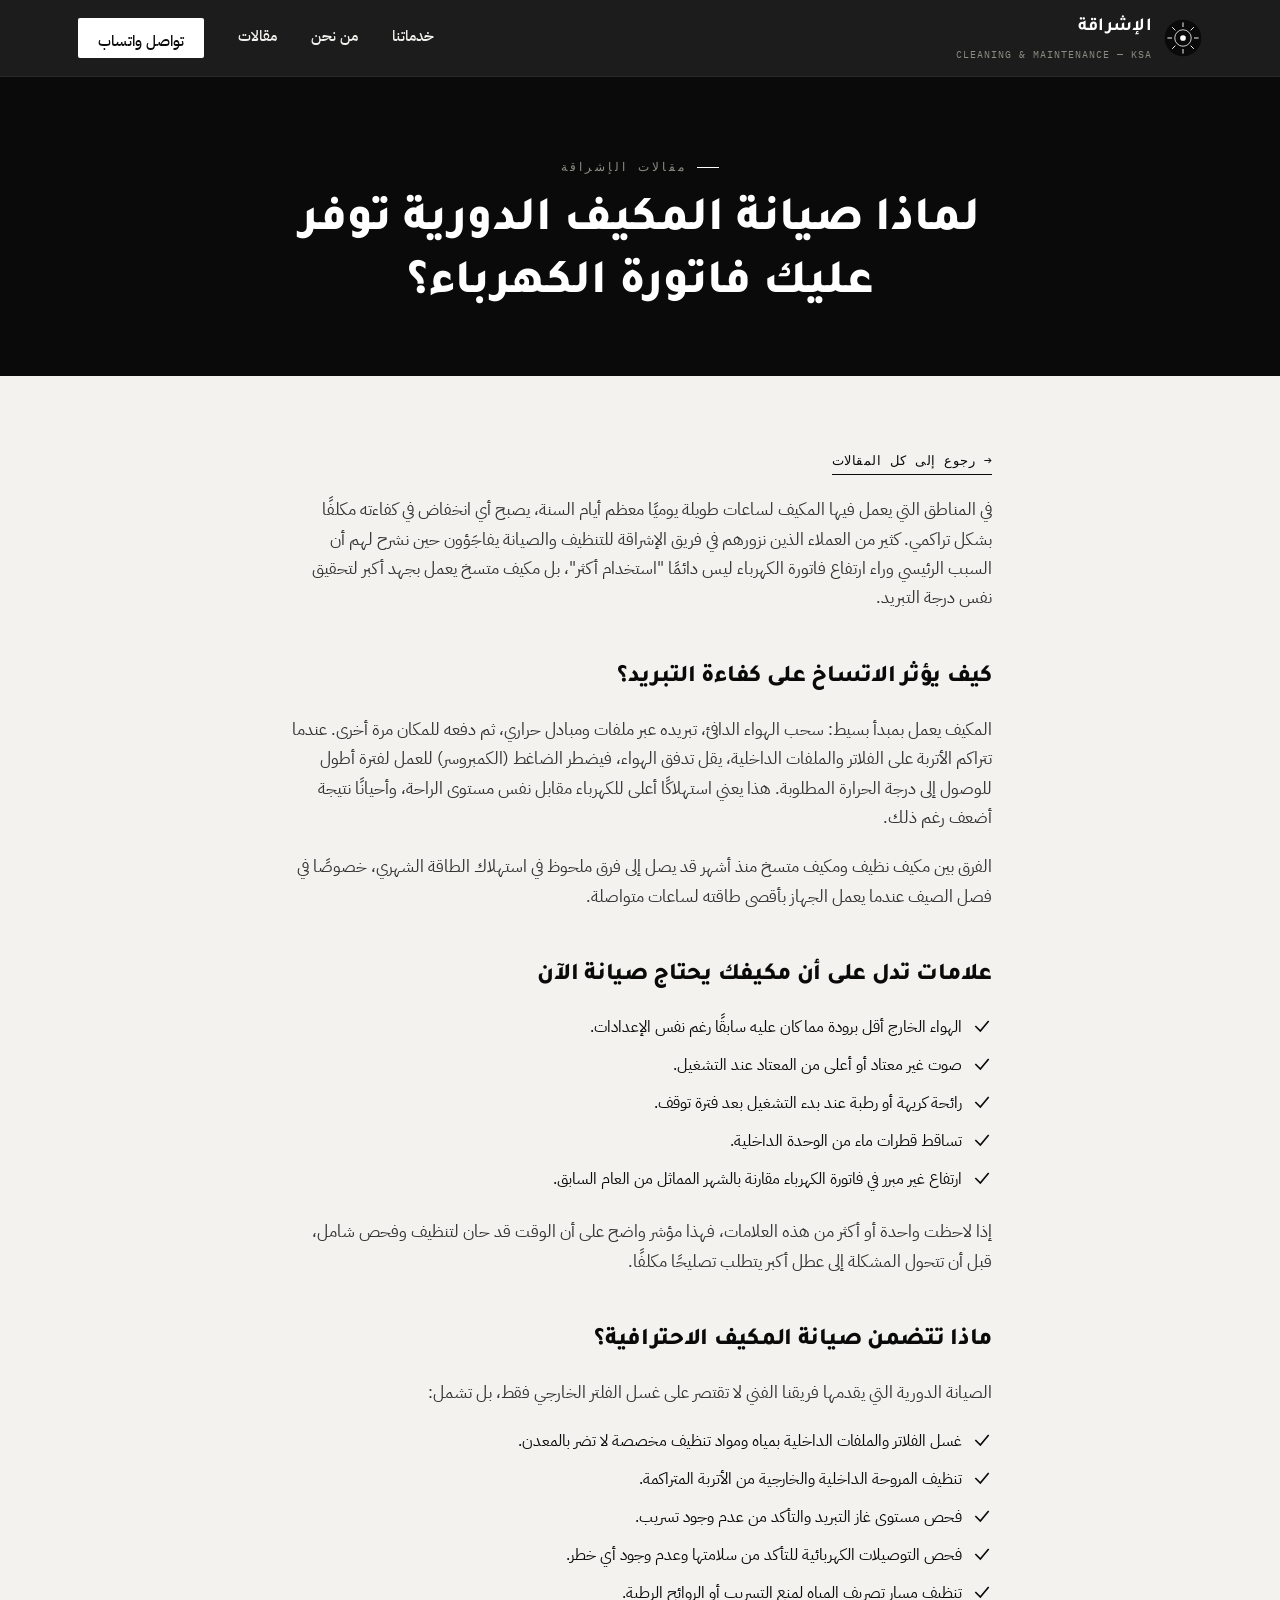
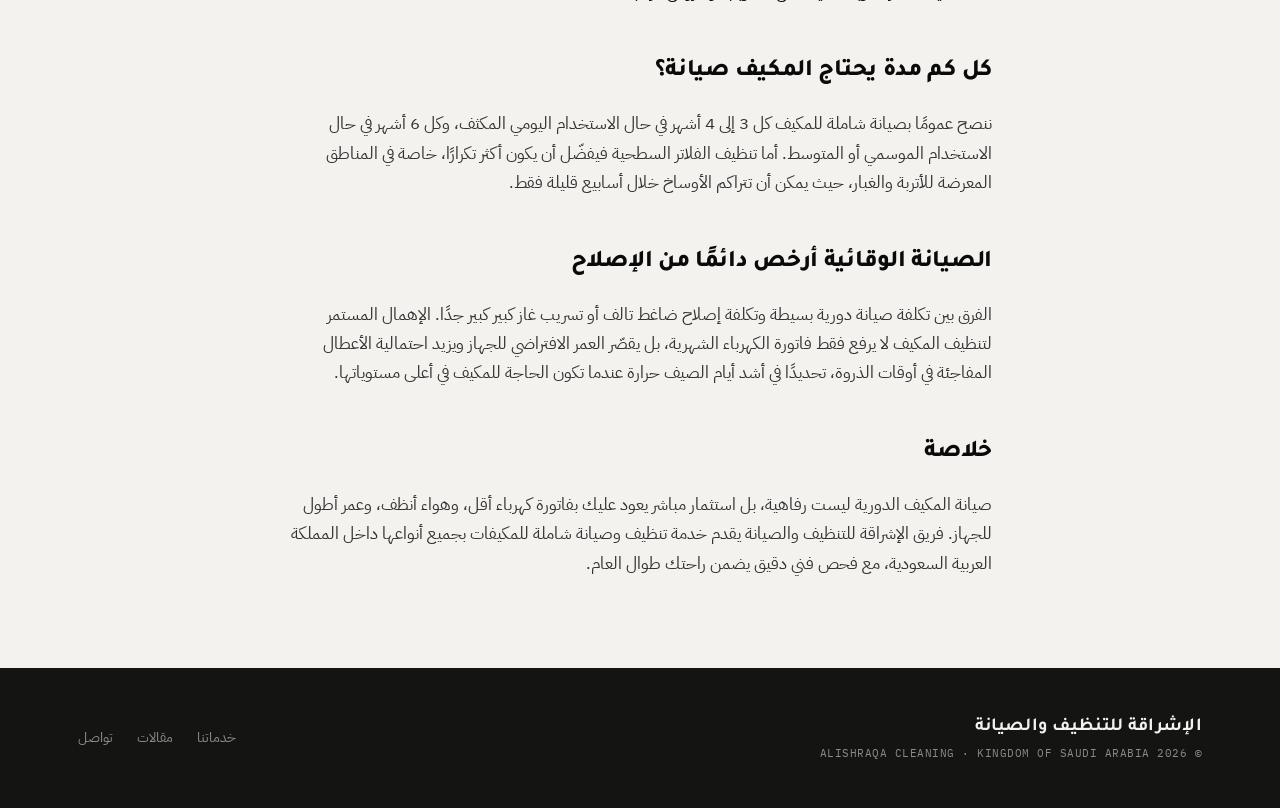
==== article-sianat-mokayifat.html @ 03fc373b "إضافة مقال صيانة المكيفات" ====
<!DOCTYPE html>
<html lang="ar" dir="rtl">
<head>
<meta charset="UTF-8" />
<meta name="viewport" content="width=device-width, initial-scale=1.0" />
<title>لماذا صيانة المكيف الدورية توفر عليك فاتورة الكهرباء؟ | الإشراقة للتنظيف والصيانة</title>
<meta name="description" content="تعرف على العلاقة المباشرة بين نظافة المكيف واستهلاك الكهرباء، وعلامات تدل على أن مكيفك بحاجة صيانة عاجلة، ولماذا الصيانة الدورية أرخص من الإصلاح." />
<meta name="robots" content="index, follow" />
<meta name="author" content="الإشراقة للتنظيف والصيانة" />
<meta property="og:title" content="لماذا صيانة المكيف الدورية توفر عليك فاتورة الكهرباء؟" />
<meta property="og:description" content="العلاقة بين نظافة المكيف واستهلاك الطاقة، وعلامات تخبرك أن مكيفك يحتاج صيانة الآن." />
<meta property="og:type" content="article" />
<link rel="canonical" href="https://riorioriorio000000-debug.github.io/neo-syntax-portfolio/article-sianat-mokayifat.html" />
<link rel="icon" type="image/svg+xml" href="logo.svg" />
<link rel="preconnect" href="https://fonts.googleapis.com" />
<link rel="preconnect" href="https://fonts.gstatic.com" crossorigin />
<link href="https://fonts.googleapis.com/css2?family=IBM+Plex+Mono:wght@400;500;600&family=IBM+Plex+Sans+Arabic:wght@400;500;600&family=Tajawal:wght@500;700;800&display=swap" rel="stylesheet" />
<link rel="stylesheet" href="style.css" />
<script type="application/ld+json">
{
  "@context": "https://schema.org",
  "@type": "Article",
  "headline": "لماذا صيانة المكيف الدورية توفر عليك فاتورة الكهرباء؟",
  "author": {"@type":"Organization","name":"الإشراقة للتنظيف والصيانة"},
  "publisher": {"@type":"Organization","name":"الإشراقة للتنظيف والصيانة"},
  "mainEntityOfPage": "https://riorioriorio000000-debug.github.io/neo-syntax-portfolio/article-sianat-mokayifat.html"
}
</script>
</head>
<body>

<nav class="site-nav">
  <div class="wrap">
    <a href="index.html" class="brand">
      <img src="logo.svg" alt="شعار الإشراقة للتنظيف والصيانة" width="38" height="38" />
      <span class="brand-text">الإشراقة<span>CLEANING &amp; MAINTENANCE — KSA</span></span>
    </a>
    <div class="nav-links" id="navLinks">
      <a href="index.html#services">خدماتنا</a>
      <a href="index.html#about">من نحن</a>
      <a href="index.html#articles">مقالات</a>
      <a href="index.html#contact" class="nav-cta">تواصل واتساب</a>
    </div>
    <button class="nav-toggle" id="navToggle" aria-label="فتح القائمة">
      <svg viewBox="0 0 24 24" fill="none" stroke="currentColor" stroke-width="2"><line x1="3" y1="6" x2="21" y2="6"/><line x1="3" y1="12" x2="21" y2="12"/><line x1="3" y1="18" x2="21" y2="18"/></svg>
    </button>
  </div>
</nav>

<header class="article-hero">
  <div class="wrap">
    <div class="eyebrow">مقالات الإشراقة</div>
    <h1>لماذا صيانة المكيف الدورية توفر عليك فاتورة الكهرباء؟</h1>
  </div>
</header>

<article class="article-body">
  <a class="back-link" href="index.html#articles">→ رجوع إلى كل المقالات</a>

  <p>في المناطق التي يعمل فيها المكيف لساعات طويلة يوميًا معظم أيام السنة، يصبح أي انخفاض في كفاءته مكلفًا بشكل تراكمي. كثير من العملاء الذين نزورهم في فريق الإشراقة للتنظيف والصيانة يفاجَؤون حين نشرح لهم أن السبب الرئيسي وراء ارتفاع فاتورة الكهرباء ليس دائمًا "استخدام أكثر"، بل مكيف متسخ يعمل بجهد أكبر لتحقيق نفس درجة التبريد.</p>

  <h2>كيف يؤثر الاتساخ على كفاءة التبريد؟</h2>
  <p>المكيف يعمل بمبدأ بسيط: سحب الهواء الدافئ، تبريده عبر ملفات ومبادل حراري، ثم دفعه للمكان مرة أخرى. عندما تتراكم الأتربة على الفلاتر والملفات الداخلية، يقل تدفق الهواء، فيضطر الضاغط (الكمبروسر) للعمل لفترة أطول للوصول إلى درجة الحرارة المطلوبة. هذا يعني استهلاكًا أعلى للكهرباء مقابل نفس مستوى الراحة، وأحيانًا نتيجة أضعف رغم ذلك.</p>
  <p>الفرق بين مكيف نظيف ومكيف متسخ منذ أشهر قد يصل إلى فرق ملحوظ في استهلاك الطاقة الشهري، خصوصًا في فصل الصيف عندما يعمل الجهاز بأقصى طاقته لساعات متواصلة.</p>

  <h2>علامات تدل على أن مكيفك يحتاج صيانة الآن</h2>
  <ul>
    <li><svg viewBox="0 0 24 24" fill="none" stroke="currentColor" stroke-width="2"><path d="M4 12l6 6L20 6"/></svg> الهواء الخارج أقل برودة مما كان عليه سابقًا رغم نفس الإعدادات.</li>
    <li><svg viewBox="0 0 24 24" fill="none" stroke="currentColor" stroke-width="2"><path d="M4 12l6 6L20 6"/></svg> صوت غير معتاد أو أعلى من المعتاد عند التشغيل.</li>
    <li><svg viewBox="0 0 24 24" fill="none" stroke="currentColor" stroke-width="2"><path d="M4 12l6 6L20 6"/></svg> رائحة كريهة أو رطبة عند بدء التشغيل بعد فترة توقف.</li>
    <li><svg viewBox="0 0 24 24" fill="none" stroke="currentColor" stroke-width="2"><path d="M4 12l6 6L20 6"/></svg> تساقط قطرات ماء من الوحدة الداخلية.</li>
    <li><svg viewBox="0 0 24 24" fill="none" stroke="currentColor" stroke-width="2"><path d="M4 12l6 6L20 6"/></svg> ارتفاع غير مبرر في فاتورة الكهرباء مقارنة بالشهر المماثل من العام السابق.</li>
  </ul>
  <p>إذا لاحظت واحدة أو أكثر من هذه العلامات، فهذا مؤشر واضح على أن الوقت قد حان لتنظيف وفحص شامل، قبل أن تتحول المشكلة إلى عطل أكبر يتطلب تصليحًا مكلفًا.</p>

  <h2>ماذا تتضمن صيانة المكيف الاحترافية؟</h2>
  <p>الصيانة الدورية التي يقدمها فريقنا الفني لا تقتصر على غسل الفلتر الخارجي فقط، بل تشمل:</p>
  <ul>
    <li><svg viewBox="0 0 24 24" fill="none" stroke="currentColor" stroke-width="2"><path d="M4 12l6 6L20 6"/></svg> غسل الفلاتر والملفات الداخلية بمياه ومواد تنظيف مخصصة لا تضر بالمعدن.</li>
    <li><svg viewBox="0 0 24 24" fill="none" stroke="currentColor" stroke-width="2"><path d="M4 12l6 6L20 6"/></svg> تنظيف المروحة الداخلية والخارجية من الأتربة المتراكمة.</li>
    <li><svg viewBox="0 0 24 24" fill="none" stroke="currentColor" stroke-width="2"><path d="M4 12l6 6L20 6"/></svg> فحص مستوى غاز التبريد والتأكد من عدم وجود تسريب.</li>
    <li><svg viewBox="0 0 24 24" fill="none" stroke="currentColor" stroke-width="2"><path d="M4 12l6 6L20 6"/></svg> فحص التوصيلات الكهربائية للتأكد من سلامتها وعدم وجود أي خطر.</li>
    <li><svg viewBox="0 0 24 24" fill="none" stroke="currentColor" stroke-width="2"><path d="M4 12l6 6L20 6"/></svg> تنظيف مسار تصريف المياه لمنع التسريب أو الروائح الرطبة.</li>
  </ul>

  <h2>كل كم مدة يحتاج المكيف صيانة؟</h2>
  <p>ننصح عمومًا بصيانة شاملة للمكيف كل 3 إلى 4 أشهر في حال الاستخدام اليومي المكثف، وكل 6 أشهر في حال الاستخدام الموسمي أو المتوسط. أما تنظيف الفلاتر السطحية فيفضّل أن يكون أكثر تكرارًا، خاصة في المناطق المعرضة للأتربة والغبار، حيث يمكن أن تتراكم الأوساخ خلال أسابيع قليلة فقط.</p>

  <h2>الصيانة الوقائية أرخص دائمًا من الإصلاح</h2>
  <p>الفرق بين تكلفة صيانة دورية بسيطة وتكلفة إصلاح ضاغط تالف أو تسريب غاز كبير كبير جدًا. الإهمال المستمر لتنظيف المكيف لا يرفع فقط فاتورة الكهرباء الشهرية، بل يقصّر العمر الافتراضي للجهاز ويزيد احتمالية الأعطال المفاجئة في أوقات الذروة، تحديدًا في أشد أيام الصيف حرارة عندما تكون الحاجة للمكيف في أعلى مستوياتها.</p>

  <h2>خلاصة</h2>
  <p>صيانة المكيف الدورية ليست رفاهية، بل استثمار مباشر يعود عليك بفاتورة كهرباء أقل، وهواء أنظف، وعمر أطول للجهاز. فريق الإشراقة للتنظيف والصيانة يقدم خدمة تنظيف وصيانة شاملة للمكيفات بجميع أنواعها داخل المملكة العربية السعودية، مع فحص فني دقيق يضمن راحتك طوال العام.</p>
</article>

<footer>
  <div class="wrap">
    <div>
      <div class="brand-text">الإشراقة للتنظيف والصيانة</div>
      <div class="footer-meta">© 2026 ALISHRAQA CLEANING · KINGDOM OF SAUDI ARABIA</div>
    </div>
    <div class="footer-links">
      <a href="index.html#services">خدماتنا</a>
      <a href="index.html#articles">مقالات</a>
      <a href="index.html#contact">تواصل</a>
    </div>
  </div>
</footer>

<script src="script.js"></script>
</body>
</html>
---- style.css ----
/* ===== Design Tokens ===== */
:root{
  --black:#0a0a0a;
  --near-black:#141412;
  --white:#ffffff;
  --off-white:#f3f2ee;
  --line:#2a2a26;
  --line-light:#dedcd4;
  --gray:#8c8c84;
  --gray-light:#6b6a62;
  --radius:2px;
  --ff-display:'Tajawal', sans-serif;
  --ff-body:'IBM Plex Sans Arabic', sans-serif;
  --ff-mono:'IBM Plex Mono', monospace;
}

*{margin:0;padding:0;box-sizing:border-box;}
html{scroll-behavior:smooth;}
@media (prefers-reduced-motion: reduce){html{scroll-behavior:auto;}
  *{animation-duration:0.01ms !important; animation-iteration-count:1 !important; transition-duration:0.01ms !important;}}

body{
  font-family:var(--ff-body);
  background:var(--off-white);
  color:var(--black);
  line-height:1.75;
  overflow-x:hidden;
}

a{color:inherit;text-decoration:none;}
img,svg{display:block;max-width:100%;}
ul{list-style:none;}
:focus-visible{outline:2px solid var(--black);outline-offset:3px;}

.wrap{max-width:1180px;margin:0 auto;padding:0 28px;}

/* ===== Sunburst signature element ===== */
.rays{position:absolute;inset:0;pointer-events:none;}
.rays svg{width:100%;height:100%;}

/* ===== Nav ===== */
.site-nav{
  position:sticky;top:0;z-index:50;
  background:rgba(10,10,10,.92);
  backdrop-filter:blur(8px);
  border-bottom:1px solid var(--line);
}
.site-nav .wrap{
  display:flex;align-items:center;justify-content:space-between;
  height:76px;
}
.brand{display:flex;align-items:center;gap:12px;}
.brand img{width:38px;height:38px;}
.brand-text{color:var(--white);font-family:var(--ff-display);font-weight:700;font-size:1.15rem;letter-spacing:.3px;}
.brand-text span{display:block;font-family:var(--ff-mono);font-size:.62rem;color:var(--gray);font-weight:400;letter-spacing:1px;margin-top:2px;}
.nav-links{display:flex;align-items:center;gap:34px;}
.nav-links a{color:var(--off-white);font-size:.94rem;font-weight:500;position:relative;padding-bottom:4px;}
.nav-links a::after{content:'';position:absolute;right:0;left:0;bottom:0;height:1px;background:var(--white);transform:scaleX(0);transition:transform .3s ease;}
.nav-links a:hover::after{transform:scaleX(1);}
.nav-cta{
  background:var(--white);color:var(--black) !important;
  padding:10px 20px;font-weight:700;font-size:.88rem;
  border-radius:var(--radius);
}
.nav-toggle{display:none;}

/* ===== Hero ===== */
.hero{
  position:relative;
  background:var(--black);
  color:var(--white);
  padding:96px 0 120px;
  overflow:hidden;
  text-align:center;
}
.hero-mark{
  width:104px;height:104px;margin:0 auto 32px;
  position:relative;z-index:2;
  animation:spin-slow 40s linear infinite;
}
@keyframes spin-slow{to{transform:rotate(360deg);}}
.hero-eyebrow{
  font-family:var(--ff-mono);font-size:.72rem;letter-spacing:3px;
  color:var(--gray);text-transform:uppercase;margin-bottom:22px;
  position:relative;z-index:2;
}
.hero h1{
  font-family:var(--ff-display);font-weight:800;
  font-size:clamp(2.6rem,6vw,4.6rem);
  letter-spacing:-.5px;line-height:1.15;
  position:relative;z-index:2;
}
.hero h1 em{font-style:normal;color:var(--gray);}
.hero p.lead{
  max-width:620px;margin:26px auto 0;
  font-size:1.14rem;color:#cfcfc9;
  position:relative;z-index:2;
}
.hero-actions{
  display:flex;gap:16px;justify-content:center;flex-wrap:wrap;
  margin-top:42px;position:relative;z-index:2;
}
.btn{
  display:inline-flex;align-items:center;gap:10px;
  padding:15px 30px;font-weight:700;font-size:.95rem;
  border-radius:var(--radius);transition:transform .25s ease, background .25s ease;
  border:1.5px solid transparent;
}
.btn:hover{transform:translateY(-2px);}
.btn-solid{background:var(--white);color:var(--black);}
.btn-solid:hover{background:#e5e5e0;}
.btn-outline{border-color:#4a4a44;color:var(--white);}
.btn-outline:hover{border-color:var(--white);}
.btn svg{width:18px;height:18px;}

.hero-strip{
  display:flex;justify-content:center;gap:0;
  flex-wrap:wrap;margin-top:74px;
  position:relative;z-index:2;
  border-top:1px solid var(--line);
  padding-top:34px;
}
.hero-strip .stat{
  padding:0 34px;text-align:center;
  border-left:1px solid var(--line);
}
.hero-strip .stat:last-child{border-left:none;}
.hero-strip .stat b{display:block;font-family:var(--ff-display);font-size:1.7rem;font-weight:800;}
.hero-strip .stat span{font-family:var(--ff-mono);font-size:.68rem;color:var(--gray);letter-spacing:1px;}

/* ===== Section shell ===== */
section{padding:104px 0;}
.head{max-width:640px;margin-bottom:58px;}
.head.center{margin-left:auto;margin-right:auto;text-align:center;}
.eyebrow{
  font-family:var(--ff-mono);font-size:.72rem;letter-spacing:3px;
  color:var(--gray-light);text-transform:uppercase;margin-bottom:14px;
  display:flex;align-items:center;gap:10px;justify-content:flex-start;
}
.head.center .eyebrow{justify-content:center;}
.eyebrow::before{content:'';width:22px;height:1px;background:var(--black);}
h2{
  font-family:var(--ff-display);font-weight:800;
  font-size:clamp(1.9rem,3.4vw,2.7rem);letter-spacing:-.3px;
}
.head p{margin-top:16px;color:var(--gray-light);font-size:1.05rem;}

/* ===== Services ===== */
.services-grid{
  display:grid;grid-template-columns:repeat(3,1fr);gap:1px;
  background:var(--line-light);border:1px solid var(--line-light);
}
.service-card{
  background:var(--off-white);padding:44px 34px;
  transition:background .3s ease, color .3s ease;
  position:relative;
}
.service-card:hover{background:var(--black);color:var(--white);}
.service-card:hover .icon-ray{stroke:var(--white);}
.service-card:hover .service-num{color:var(--gray);}
.service-num{
  font-family:var(--ff-mono);font-size:.72rem;color:var(--gray);
  display:block;margin-bottom:26px;
}
.service-card .icon{width:52px;height:52px;margin-bottom:24px;}
.icon-ray{stroke:var(--black);transition:stroke .3s ease;}
.service-card h3{font-family:var(--ff-display);font-size:1.28rem;font-weight:700;margin-bottom:12px;}
.service-card p{color:inherit;opacity:.8;font-size:.96rem;}

/* ===== About ===== */
.about{background:var(--black);color:var(--white);}
.about .wrap{display:grid;grid-template-columns:1fr 1fr;gap:70px;align-items:center;}
.about-visual{
  position:relative;aspect-ratio:1;border:1px solid var(--line);
  display:flex;align-items:center;justify-content:center;
}
.about-visual svg{width:64%;}
.about-copy .eyebrow{color:var(--gray);}
.about-copy .eyebrow::before{background:var(--white);}
.about-copy h2{color:var(--white);}
.about-copy p{margin-top:20px;color:#cfcfc9;font-size:1.02rem;}
.about-list{margin-top:30px;display:grid;gap:14px;}
.about-list li{display:flex;gap:12px;align-items:flex-start;font-size:.98rem;color:#e6e6e1;}
.about-list svg{width:20px;height:20px;flex:none;margin-top:2px;}

/* ===== Articles ===== */
.articles-grid{display:grid;grid-template-columns:repeat(3,1fr);gap:30px;}
.article-card{
  border:1px solid var(--line-light);padding:32px 28px;
  transition:border-color .3s ease, transform .3s ease;
  display:flex;flex-direction:column;gap:16px;
  background:var(--white);
}
.article-card:hover{border-color:var(--black);transform:translateY(-4px);}
.article-card .icon{width:38px;height:38px;}
.article-card h3{font-family:var(--ff-display);font-size:1.15rem;font-weight:700;line-height:1.4;}
.article-card p{color:var(--gray-light);font-size:.92rem;flex:1;}
.article-card .read{
  font-family:var(--ff-mono);font-size:.75rem;letter-spacing:1px;
  display:inline-flex;align-items:center;gap:8px;font-weight:600;
}

/* ===== Contact ===== */
.contact{background:var(--black);color:var(--white);text-align:center;}
.contact h2{color:var(--white);}
.contact .head{margin-left:auto;margin-right:auto;}
.wa-buttons{display:flex;gap:18px;justify-content:center;flex-wrap:wrap;margin-top:10px;}
.wa-card{
  border:1px solid var(--line);padding:26px 40px;min-width:240px;
  transition:border-color .3s ease, background .3s ease;
}
.wa-card:hover{border-color:var(--white);background:var(--near-black);}
.wa-card span{display:block;font-family:var(--ff-mono);font-size:.7rem;color:var(--gray);letter-spacing:1.5px;margin-bottom:10px;}
.wa-card b{font-family:var(--ff-display);font-size:1.3rem;letter-spacing:.5px;direction:ltr;display:block;}

/* ===== Footer ===== */
footer{background:var(--near-black);color:var(--gray);padding:44px 0;}
footer .wrap{display:flex;justify-content:space-between;align-items:center;flex-wrap:wrap;gap:16px;}
footer .brand-text{color:var(--off-white);}
.footer-links{display:flex;gap:24px;font-size:.85rem;}
.footer-links a:hover{color:var(--white);}
.footer-meta{font-family:var(--ff-mono);font-size:.7rem;letter-spacing:.5px;}

/* ===== Article page ===== */
.article-hero{background:var(--black);color:var(--white);padding:80px 0 60px;text-align:center;}
.article-hero .eyebrow{justify-content:center;color:var(--gray);}
.article-hero .eyebrow::before{background:var(--white);}
.article-hero h1{font-family:var(--ff-display);font-weight:800;font-size:clamp(2rem,4.4vw,3rem);max-width:760px;margin:0 auto;line-height:1.3;}
.article-body{max-width:760px;margin:0 auto;padding:70px 28px;}
.article-body h2{margin-top:44px;margin-bottom:16px;font-size:1.5rem;}
.article-body p{margin-bottom:20px;color:#333;font-size:1.05rem;}
.article-body ul{margin:0 0 24px;display:grid;gap:10px;}
.article-body ul li{display:flex;gap:10px;font-size:1rem;}
.article-body ul svg{width:20px;height:20px;flex:none;margin-top:3px;}
.back-link{
  display:inline-flex;align-items:center;gap:8px;
  font-family:var(--ff-mono);font-size:.8rem;letter-spacing:.5px;
  margin-bottom:20px;border-bottom:1px solid var(--black);padding-bottom:2px;
}

/* ===== Responsive ===== */
@media (max-width:900px){
  .services-grid{grid-template-columns:1fr;}
  .articles-grid{grid-template-columns:1fr;}
  .about .wrap{grid-template-columns:1fr;gap:40px;}
  .about-visual{order:-1;max-width:280px;margin:0 auto;}
}
@media (max-width:760px){
  .nav-links{
    position:fixed;inset:76px 0 0 0;background:var(--black);
    flex-direction:column;justify-content:flex-start;padding:40px 28px;
    gap:26px;transform:translateY(-8px);opacity:0;pointer-events:none;
    transition:opacity .25s ease, transform .25s ease;
  }
  .nav-links.open{opacity:1;pointer-events:auto;transform:translateY(0);}
  .nav-toggle{display:block;background:none;border:none;color:var(--white);}
  .nav-toggle svg{width:26px;height:26px;}
  .hero-strip .stat{padding:0 18px;}
}
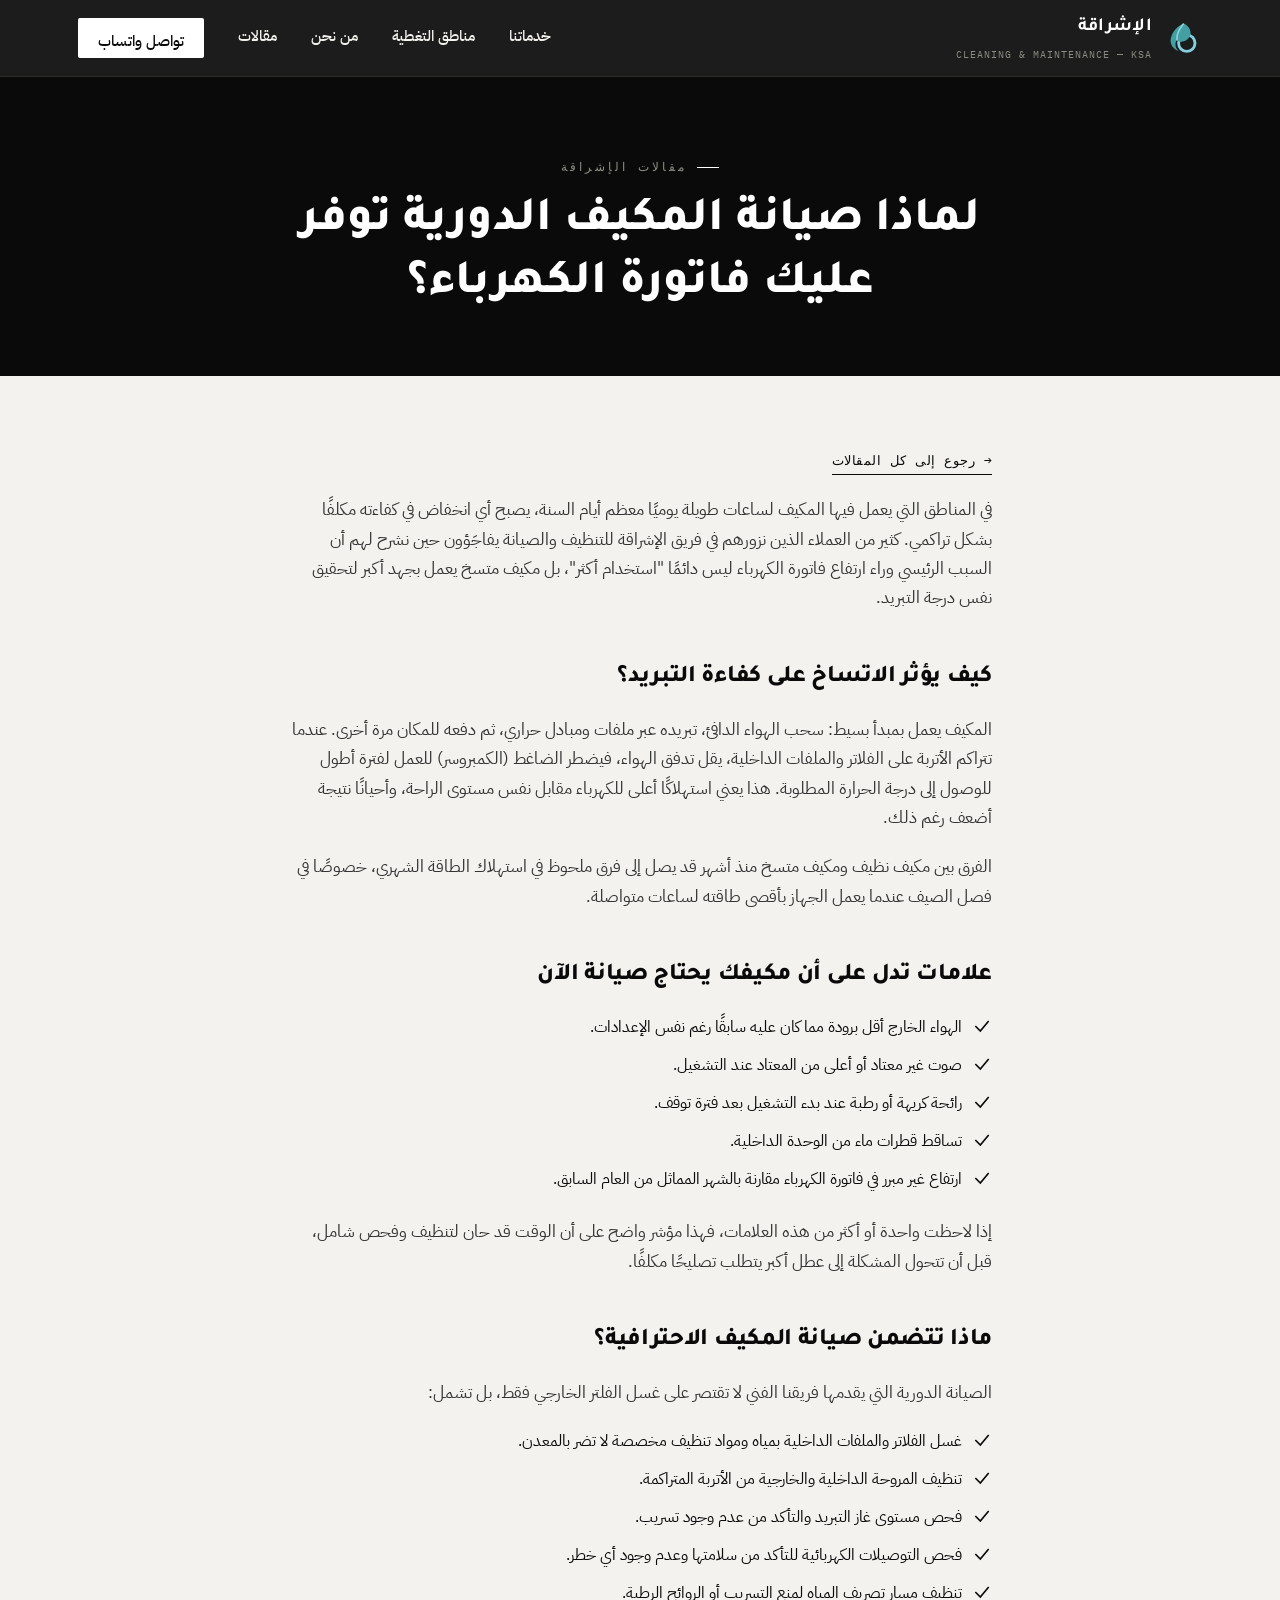
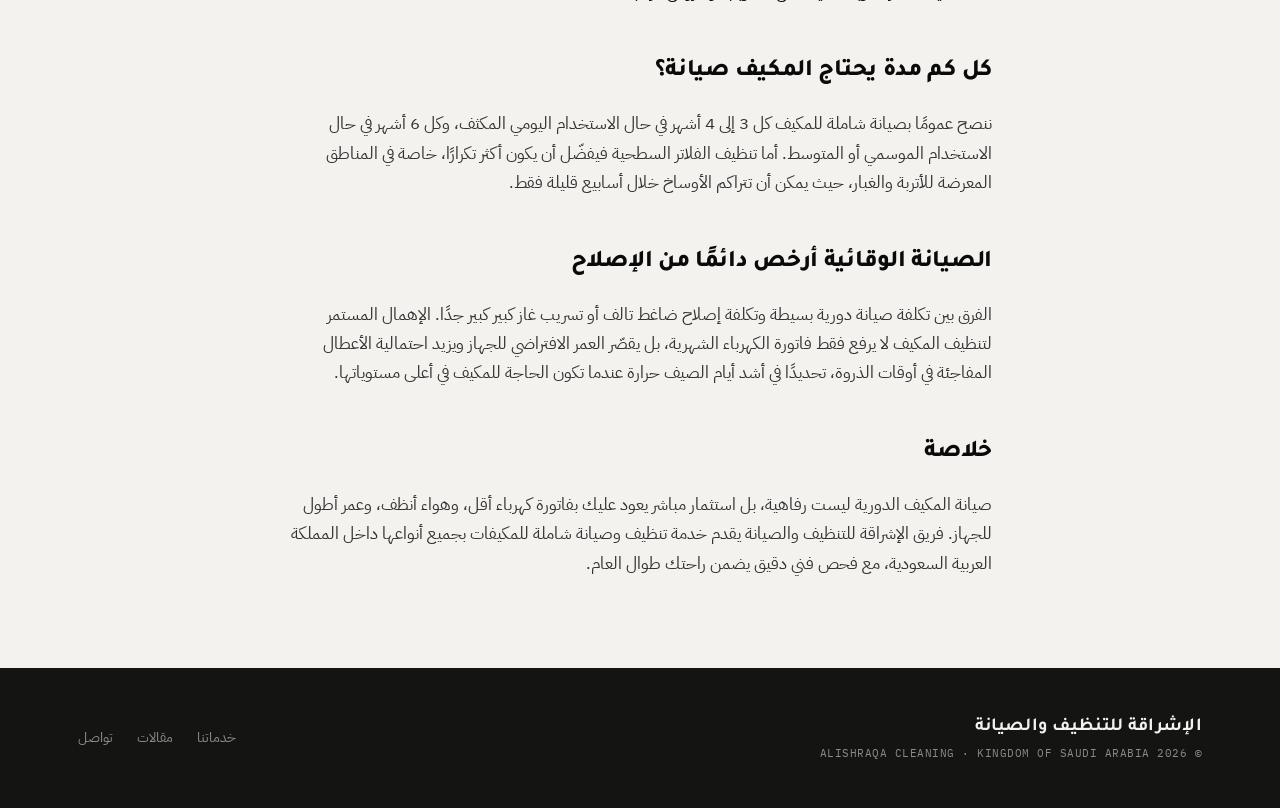
==== commit efc7c1dc: "توحيد شريط التنقل مع الصفحة الرئيسية (مناطق التغطية + تأثير التراب على الاسم)" ====
--- a/article-sianat-mokayifat.html
+++ b/article-sianat-mokayifat.html
@@ -33,10 +33,11 @@
   <div class="wrap">
     <a href="index.html" class="brand">
       <img src="logo.svg" alt="شعار الإشراقة للتنظيف والصيانة" width="38" height="38" />
-      <span class="brand-text">الإشراقة<span>CLEANING &amp; MAINTENANCE — KSA</span></span>
+      <span class="brand-text dust-hover">الإشراقة<span>CLEANING &amp; MAINTENANCE — KSA</span></span>
     </a>
     <div class="nav-links" id="navLinks">
       <a href="index.html#services">خدماتنا</a>
+      <a href="index.html#coverage">مناطق التغطية</a>
       <a href="index.html#about">من نحن</a>
       <a href="index.html#articles">مقالات</a>
       <a href="index.html#contact" class="nav-cta">تواصل واتساب</a>
@@ -109,4 +110,4 @@
 
 <script src="script.js"></script>
 </body>
-</html>+</html>
--- a/style.css
+++ b/style.css
@@ -72,6 +72,12 @@
   padding:96px 0 120px;
   overflow:hidden;
   text-align:center;
+  --mx:.5;--my:.5;
+}
+.hero::before{
+  content:'';position:absolute;inset:0;pointer-events:none;z-index:1;
+  background:radial-gradient(520px circle at calc(var(--mx)*100%) calc(var(--my)*100%), rgba(216,180,121,.14), transparent 62%);
+  transition:background .05s linear;
 }
 .hero-mark{
   width:104px;height:104px;margin:0 auto 32px;
@@ -96,6 +102,11 @@
   font-size:1.14rem;color:#cfcfc9;
   position:relative;z-index:2;
 }
+.hero-promo{
+  max-width:340px;width:80%;margin:36px auto 0;
+  border-radius:8px;position:relative;z-index:2;
+  box-shadow:0 20px 60px rgba(0,0,0,.45);
+}
 .hero-actions{
   display:flex;gap:16px;justify-content:center;flex-wrap:wrap;
   margin-top:42px;position:relative;z-index:2;
@@ -103,7 +114,7 @@
 .btn{
   display:inline-flex;align-items:center;gap:10px;
   padding:15px 30px;font-weight:700;font-size:.95rem;
-  border-radius:var(--radius);transition:transform .25s ease, background .25s ease;
+  border-radius:var(--radius);transition:transform .18s ease-out, background .25s ease;
   border:1.5px solid transparent;
 }
 .btn:hover{transform:translateY(-2px);}
@@ -147,11 +158,11 @@
 
 /* ===== Services ===== */
 .services-grid{
-  display:grid;grid-template-columns:repeat(3,1fr);gap:1px;
+  display:grid;grid-template-columns:repeat(4,1fr);gap:1px;
   background:var(--line-light);border:1px solid var(--line-light);
 }
 .service-card{
-  background:var(--off-white);padding:44px 34px;
+  background:var(--off-white);padding:44px 30px;
   transition:background .3s ease, color .3s ease;
   position:relative;
 }
@@ -164,17 +175,33 @@
 }
 .service-card .icon{width:52px;height:52px;margin-bottom:24px;}
 .icon-ray{stroke:var(--black);transition:stroke .3s ease;}
-.service-card h3{font-family:var(--ff-display);font-size:1.28rem;font-weight:700;margin-bottom:12px;}
-.service-card p{color:inherit;opacity:.8;font-size:.96rem;}
+.service-card h3{font-family:var(--ff-display);font-size:1.15rem;font-weight:700;margin-bottom:12px;}
+.service-card p{color:inherit;opacity:.8;font-size:.94rem;}
+
+/* ===== Coverage ===== */
+.coverage{position:relative;background:var(--white);overflow:hidden;}
+.coverage-bg{
+  position:absolute;inset:0;background-size:cover;background-position:center;
+  opacity:.55;pointer-events:none;
+  background-image:url('[data-uri]');
+  filter:grayscale(.15);
+}
+.coverage .wrap{position:relative;z-index:1;}
+.coverage-grid{display:grid;grid-template-columns:1fr 1.2fr;gap:60px;align-items:center;}
+.coverage-map{border-radius:8px;filter:drop-shadow(0 16px 40px rgba(0,0,0,.15));}
+.coverage-list{display:grid;gap:26px;}
+.coverage-item{border-right:2px solid var(--black);padding-right:20px;}
+.coverage-item h3{font-family:var(--ff-display);font-size:1.2rem;font-weight:700;margin:6px 0 8px;}
+.coverage-item p{color:var(--gray-light);font-size:.94rem;}
 
 /* ===== About ===== */
 .about{background:var(--black);color:var(--white);}
 .about .wrap{display:grid;grid-template-columns:1fr 1fr;gap:70px;align-items:center;}
 .about-visual{
   position:relative;aspect-ratio:1;border:1px solid var(--line);
-  display:flex;align-items:center;justify-content:center;
-}
-.about-visual svg{width:64%;}
+  display:flex;align-items:center;justify-content:center;overflow:hidden;
+}
+.about-visual img{width:100%;height:100%;object-fit:cover;}
 .about-copy .eyebrow{color:var(--gray);}
 .about-copy .eyebrow::before{background:var(--white);}
 .about-copy h2{color:var(--white);}
@@ -191,7 +218,7 @@
   display:flex;flex-direction:column;gap:16px;
   background:var(--white);
 }
-.article-card:hover{border-color:var(--black);transform:translateY(-4px);}
+.article-card:hover{border-color:var(--black);}
 .article-card .icon{width:38px;height:38px;}
 .article-card h3{font-family:var(--ff-display);font-size:1.15rem;font-weight:700;line-height:1.4;}
 .article-card p{color:var(--gray-light);font-size:.92rem;flex:1;}
@@ -201,13 +228,19 @@
 }
 
 /* ===== Contact ===== */
-.contact{background:var(--black);color:var(--white);text-align:center;}
+.contact{background:var(--black);color:var(--white);text-align:center;position:relative;overflow:hidden;}
+.contact-bg{
+  position:absolute;inset:0;background-size:cover;background-position:center;
+  opacity:.12;pointer-events:none;
+  background-image:url('[data-uri]');
+}
+.contact .wrap{position:relative;z-index:1;}
 .contact h2{color:var(--white);}
 .contact .head{margin-left:auto;margin-right:auto;}
 .wa-buttons{display:flex;gap:18px;justify-content:center;flex-wrap:wrap;margin-top:10px;}
 .wa-card{
   border:1px solid var(--line);padding:26px 40px;min-width:240px;
-  transition:border-color .3s ease, background .3s ease;
+  transition:border-color .3s ease, background .3s ease, transform .18s ease-out;
 }
 .wa-card:hover{border-color:var(--white);background:var(--near-black);}
 .wa-card span{display:block;font-family:var(--ff-mono);font-size:.7rem;color:var(--gray);letter-spacing:1.5px;margin-bottom:10px;}
@@ -238,12 +271,47 @@
   margin-bottom:20px;border-bottom:1px solid var(--black);padding-bottom:2px;
 }
 
+/* ===== Dust hover effect on brand/logo name ===== */
+.dust-hover{position:relative;display:inline-block;cursor:default;}
+.dust-particle{
+  position:absolute;width:5px;height:5px;border-radius:50%;
+  background:radial-gradient(circle, #d8b479, rgba(216,180,121,0) 70%);
+  pointer-events:none;z-index:5;
+  animation:dust-fall .8s ease-out forwards;
+}
+@keyframes dust-fall{
+  0%{opacity:.95;transform:translate(0,0) scale(1);}
+  100%{opacity:0;transform:translate(var(--dx,8px), 22px) scale(.25);}
+}
+
+/* ===== Tilt (3D mouse interaction) ===== */
+.tilt{transition:transform .18s ease-out;will-change:transform;transform-style:preserve-3d;}
+
+/* ===== Floating contact buttons ===== */
+.floating-contact{
+  position:fixed;left:22px;bottom:22px;z-index:90;
+  display:flex;flex-direction:column;gap:14px;
+}
+.float-btn{
+  width:56px;height:56px;border-radius:50%;color:#fff;
+  display:flex;align-items:center;justify-content:center;
+  box-shadow:0 10px 26px rgba(0,0,0,.3);
+  animation:float-bounce 2.8s ease-in-out infinite;
+  transition:transform .2s ease;
+}
+.float-btn:hover{transform:scale(1.08);}
+.float-btn.whatsapp{background:#25D366;}
+.float-btn.call{background:var(--black);animation-delay:.4s;}
+.float-btn svg{width:26px;height:26px;}
+@keyframes float-bounce{0%,100%{transform:translateY(0);}50%{transform:translateY(-6px);}}
+
 /* ===== Responsive ===== */
 @media (max-width:900px){
-  .services-grid{grid-template-columns:1fr;}
+  .services-grid{grid-template-columns:1fr 1fr;}
   .articles-grid{grid-template-columns:1fr;}
   .about .wrap{grid-template-columns:1fr;gap:40px;}
   .about-visual{order:-1;max-width:280px;margin:0 auto;}
+  .coverage-grid{grid-template-columns:1fr;gap:36px;}
 }
 @media (max-width:760px){
   .nav-links{
@@ -256,4 +324,7 @@
   .nav-toggle{display:block;background:none;border:none;color:var(--white);}
   .nav-toggle svg{width:26px;height:26px;}
   .hero-strip .stat{padding:0 18px;}
-}+  .services-grid{grid-template-columns:1fr;}
+  .floating-contact{left:14px;bottom:14px;}
+  .float-btn{width:48px;height:48px;}
+}
